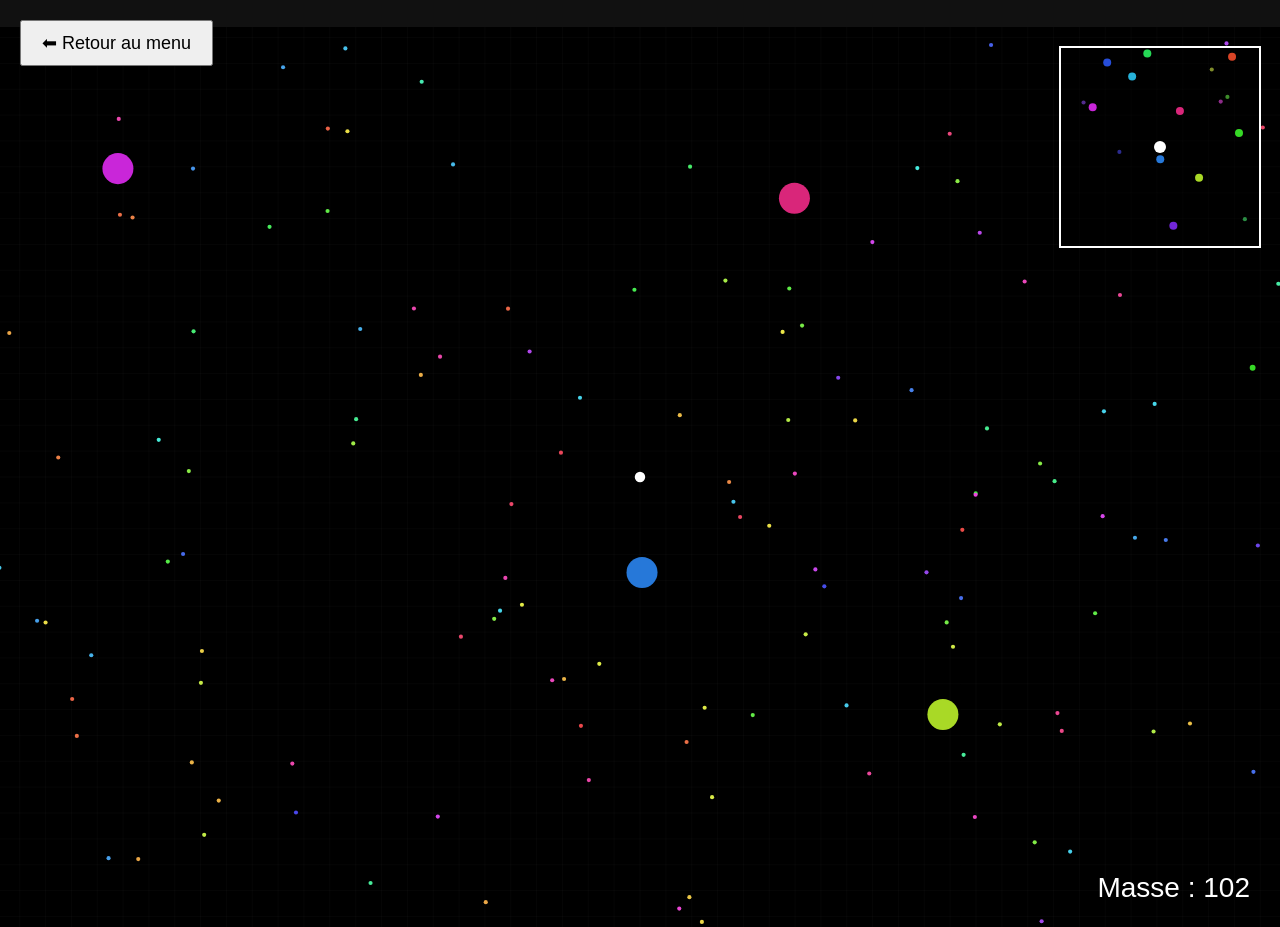
==== game1.html @ ee3a13ce "Add files via upload" ====
<!DOCTYPE html>
<html lang="fr">
<head>
    <meta charset="UTF-8">
    <meta name="viewport" content="width=device-width, initial-scale=1.0">
    <title>Mon Jeu Web</title>

    <style>
        body {
            margin: 0;
            background: #111;
            color: white;
            font-family: Arial, sans-serif;
            display: flex;
            flex-direction: column;
            align-items: center;
        }

        header {
            padding: 20px;
            text-align: center;
        }

        #game-container {
            margin-top: 20px;
            background: #222;
            border: 2px solid #444;
            width: 900px;
            height: 600px;
            display: flex;
            justify-content: center;
            align-items: center;
        }

        canvas {
            background: #000;
        }
    </style>
</head>

<body>

    <header>
        <h1>Mon Jeu Web</h1>
        <p>Ton jeu apparaîtra juste en dessous 👇</p>
    </header>

    <!-- Zone où ton jeu sera affiché -->
    <div id="game-container">
        <!-- Tu pourras remplacer ce canvas par ton propre jeu -->
		<button onclick="location.href='index.html'" 
style="position:absolute; top:20px; left:20px; padding:10px 20px; font-size:18px;">
⬅ Retour au menu
</button>

        <canvas id="gameCanvas" width="900" height="600"></canvas>
    </div>

    <!-- Ton script de jeu -->
    <script src="js_game1.js"></script>

</body>
</html>
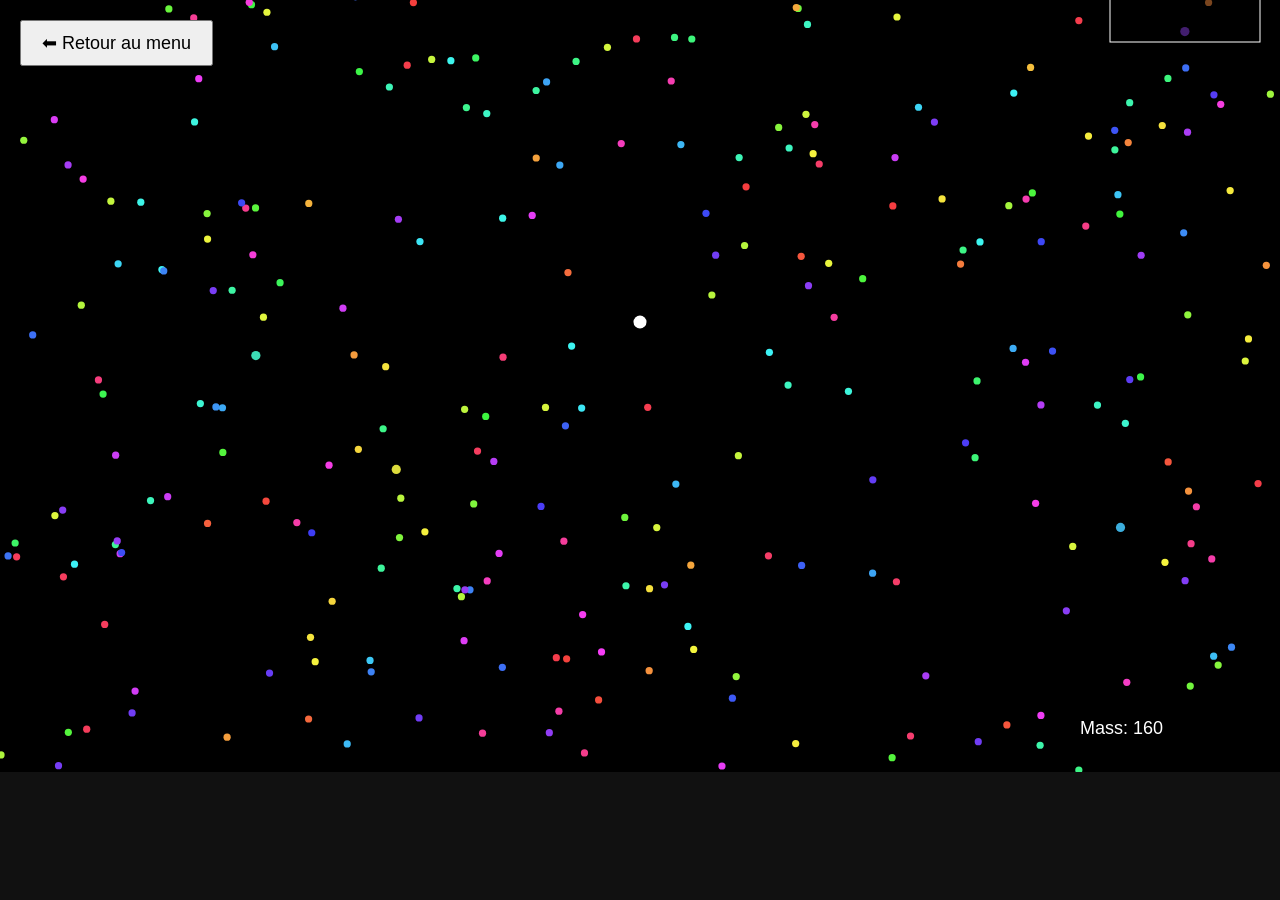
==== commit a2c30e0b: "Add files via upload" ====
--- a/game1.html
+++ b/game1.html
@@ -40,11 +40,6 @@
 
 <body>
 
-    <header>
-        <h1>Mon Jeu Web</h1>
-        <p>Ton jeu apparaîtra juste en dessous 👇</p>
-    </header>
-
     <!-- Zone où ton jeu sera affiché -->
     <div id="game-container">
         <!-- Tu pourras remplacer ce canvas par ton propre jeu -->
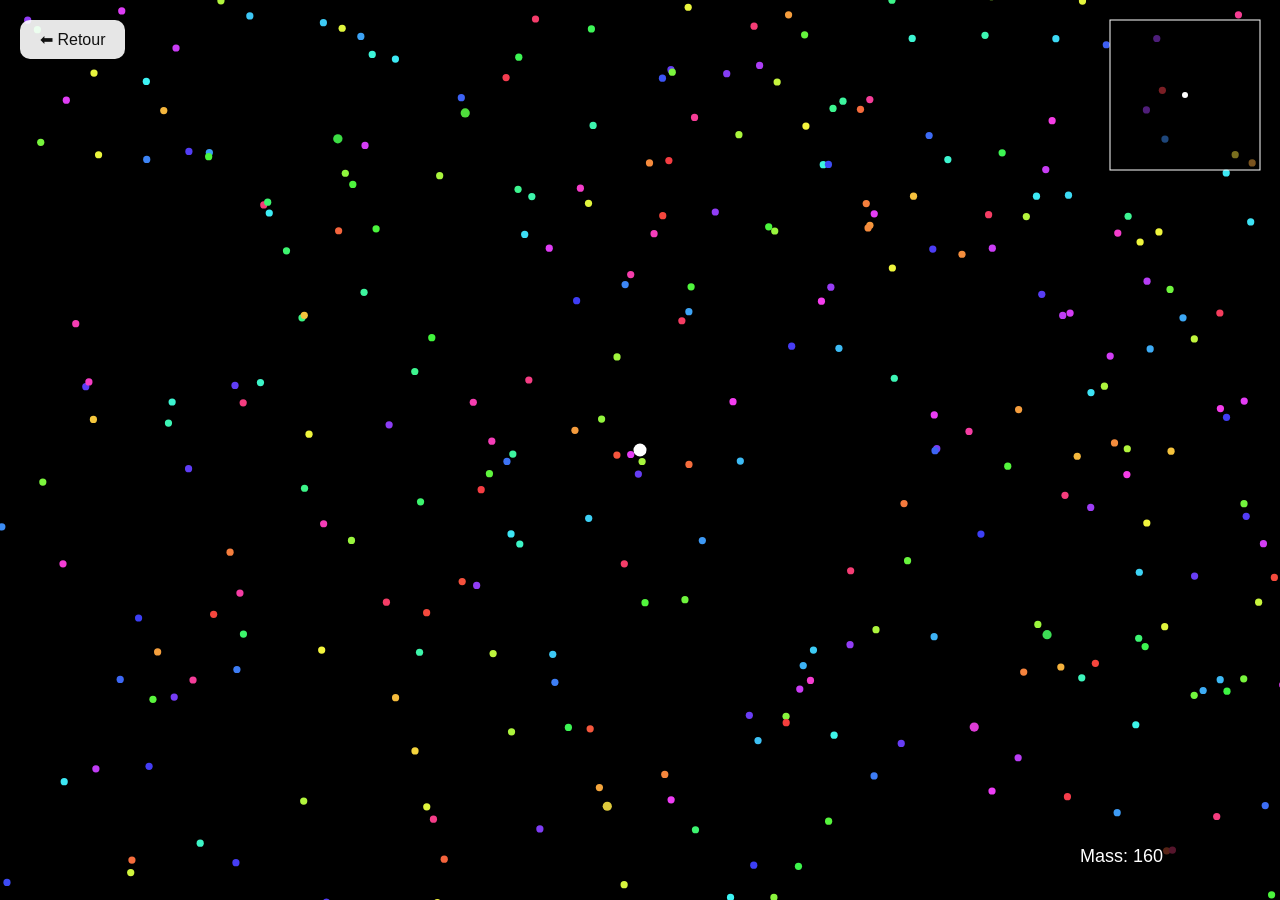
==== commit 2ca287b0: "Add files via upload" ====
--- a/game1.html
+++ b/game1.html
@@ -3,56 +3,24 @@
 <head>
     <meta charset="UTF-8">
     <meta name="viewport" content="width=device-width, initial-scale=1.0">
-    <title>Mon Jeu Web</title>
+    <title>Jeu 1</title>
 
-    <style>
-        body {
-            margin: 0;
-            background: #111;
-            color: white;
-            font-family: Arial, sans-serif;
-            display: flex;
-            flex-direction: column;
-            align-items: center;
-        }
-
-        header {
-            padding: 20px;
-            text-align: center;
-        }
-
-        #game-container {
-            margin-top: 20px;
-            background: #222;
-            border: 2px solid #444;
-            width: 900px;
-            height: 600px;
-            display: flex;
-            justify-content: center;
-            align-items: center;
-        }
-
-        canvas {
-            background: #000;
-        }
-    </style>
+    <link rel="stylesheet" href="game1.css">
 </head>
 
 <body>
 
-    <!-- Zone où ton jeu sera affiché -->
-    <div id="game-container">
-        <!-- Tu pourras remplacer ce canvas par ton propre jeu -->
-		<button onclick="location.href='index.html'" 
-style="position:absolute; top:20px; left:20px; padding:10px 20px; font-size:18px;">
-⬅ Retour au menu
-</button>
+<div id="game-container">
 
-        <canvas id="gameCanvas" width="900" height="600"></canvas>
-    </div>
+    <button onclick="location.href='index.html'" class="menu-btn">
+        ⬅ Retour
+    </button>
 
-    <!-- Ton script de jeu -->
-    <script src="js_game1.js"></script>
+    <canvas id="gameCanvas" width="900" height="600"></canvas>
+
+</div>
+
+<script src="js_game1.js"></script>
 
 </body>
-</html>
+</html>
--- a/game1.css
+++ b/game1.css
@@ -0,0 +1,64 @@
+/* Reset total */
+* {
+    margin: 0;
+    padding: 0;
+    box-sizing: border-box;
+}
+
+/* Bloque le scroll */
+html, body {
+    width: 100%;
+    height: 100%;
+    overflow: hidden;
+}
+
+/* Body plein écran */
+body {
+    background: #000;
+    font-family: 'Segoe UI', Arial, sans-serif;
+}
+
+/* Conteneur plein écran */
+#game-container {
+    position: fixed; /* important */
+    top: 0;
+    left: 0;
+    width: 100vw;
+    height: 100vh;
+
+    display: flex;
+    justify-content: center;
+    align-items: center;
+
+    background: black;
+}
+
+/* Canvas prend toute la place */
+canvas {
+    width: 100vw;
+    height: 100vh;
+    display: block;
+}
+
+/* Bouton retour au-dessus */
+.menu-btn {
+    position: absolute;
+    top: 20px;
+    left: 20px;
+    z-index: 10;
+
+    padding: 10px 20px;
+    font-size: 16px;
+    border: none;
+    border-radius: 10px;
+    cursor: pointer;
+
+    background: rgba(255,255,255,0.9);
+    color: #111;
+    transition: 0.3s;
+}
+
+.menu-btn:hover {
+    transform: scale(1.05);
+    background: white;
+}
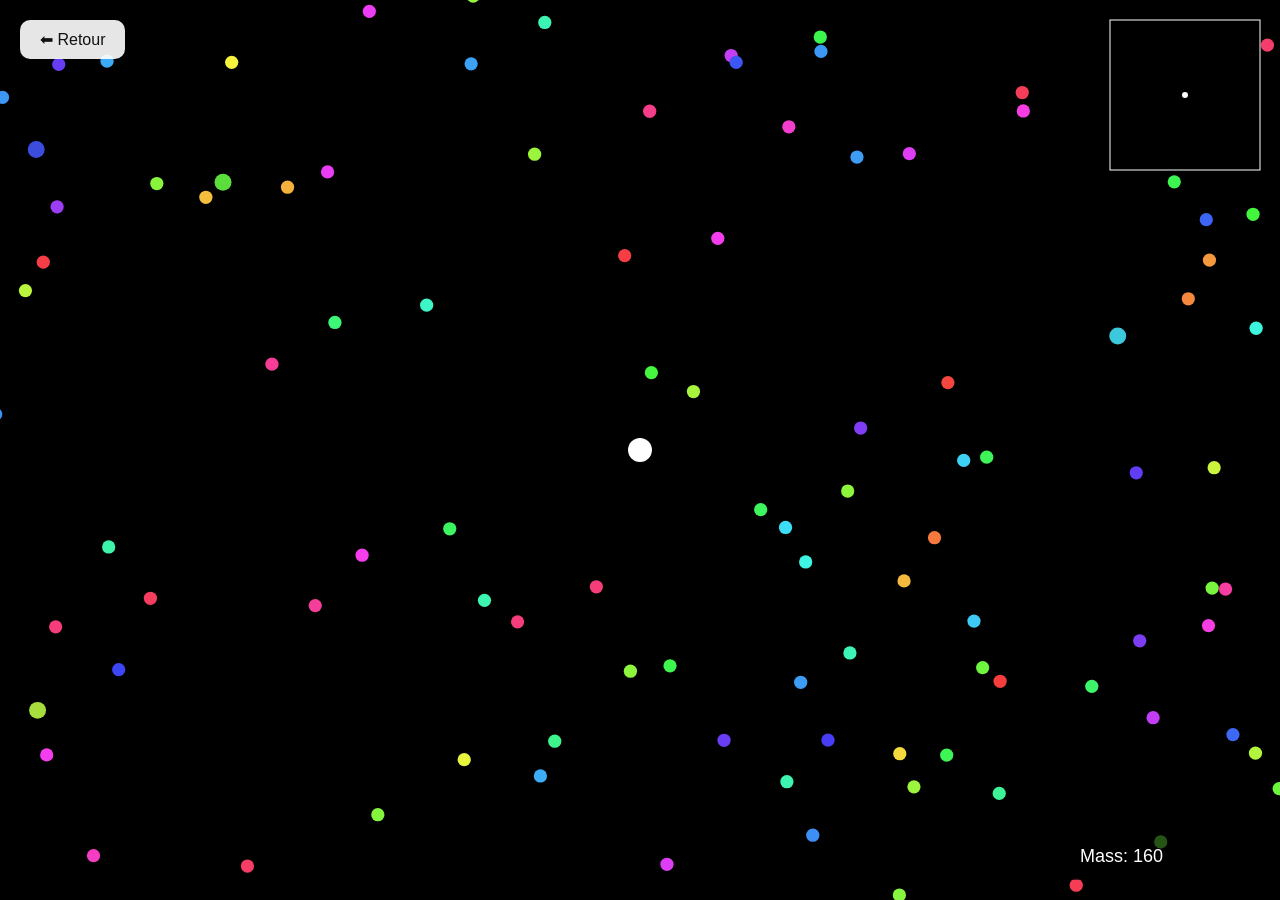
==== commit b0faabfb: "commit" ====
--- a/game1.html
+++ b/game1.html
@@ -1,5 +1,6 @@
 <!DOCTYPE html>
 <html lang="fr">
+<meta name="viewport" content="width=device-width, initial-scale=1.0, maximum-scale=1.0, user-scalable=no">
 <head>
     <meta charset="UTF-8">
     <meta name="viewport" content="width=device-width, initial-scale=1.0">
